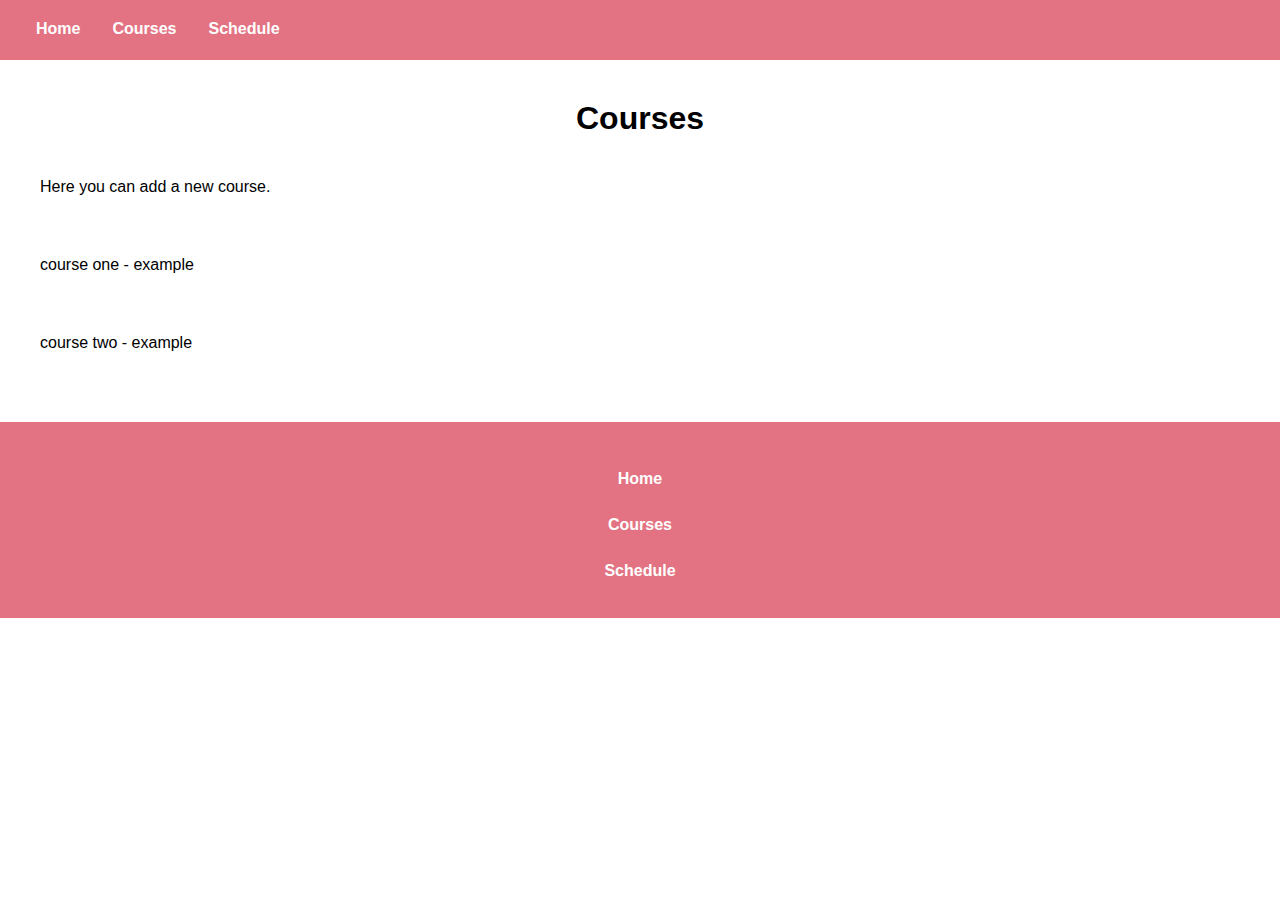
==== courses.html @ fb244be6 "naming" ====
<!DOCTYPE html>
<html lang="en">
  <head>
    <meta charset="UTF-8" />
    <meta name="viewport" content="width=device-width, initial-scale=1.0" />
    <link rel="stylesheet" href="/css/main.css" />
    <link rel="stylesheet" href="/css/stylesheetCourses.css" />
    <title>Courses</title>
  </head>
  <body>
    <header>
      <nav>
        <ul>
          <li><a href="index.html">Home</a></li>
          <li><a href="#">Courses</a></li>
          <li><a href="schedule.html">Schedule</a></li>
        </ul>
      </nav>
    </header>
    <main>
      <h1>Courses</h1>
      <div class="addCourse">
        <p>Here you can add a new course.</p>
      </div>
      <div class="course">
        <div id="courseOne">
          <p>course one - example</p>
        </div>
        <div id="courseTwo">
          <p>course two - example</p>
        </div>
      </div>
    </main>
    <footer class="footer">
      <ul style="list-style: none">
        <a href="#">
          <li>Home</li>
        </a>
        <a href="courses.html">
          <li>Courses</li>
        </a>
        <a href="schedule.html">
          <li>Schedule</li>
        </a>
      </ul>
    </footer>
  </body>
</html>
---- css/main.css ----
:root {
  --brightyellow: #ffc82c;
  --gold: #dfb94c;
  --darkblue: #0042d6;
  --lightblue: #6292fd;
  --pink: #e37383;
  --lightpink: #ffb6c1;
}

@font-face {
  font-family: myFirstFont;
  src: url(assets/fonts/Lato/RobotoCondensed-Italic-VariableFont_wght.ttf);
}

/* header */

body,
nav,
ul,
li {
  margin: 0;
  padding: 0;
  font-family: myFirstFont, Arial, Helvetica, sans-serif;
}

header,
nav {
  background-color: var(--pink);
  height: 60px;
}

ul {
  list-style-type: none;
  padding: 20px;
  display: flex;
  align-items: center;
}

nav li {
  display: inline;
}

a {
  display: inline;
  color: white;
  text-align: center;
  padding: 14px 16px;
  text-decoration: none;
  border-radius: 20px;
  font-weight: bold;
}

nav a:hover {
  background-color: var(--lightpink);
}

h1 {
  text-align: center;
  margin-top: 40px;
}

/* footer */
footer ul,
footer li {
  list-style: none;
  margin-top: 10px;
  display: block;
}

footer ul:first-child {
  margin-top: 50px;
}

footer ul:last-child {
  margin-bottom: 70px;
}

.footer {
  background-color: var(--pink);
  margin-top: auto;
}

/* paragraphs */

p {
  margin: 20px;
  padding: 20px;
}
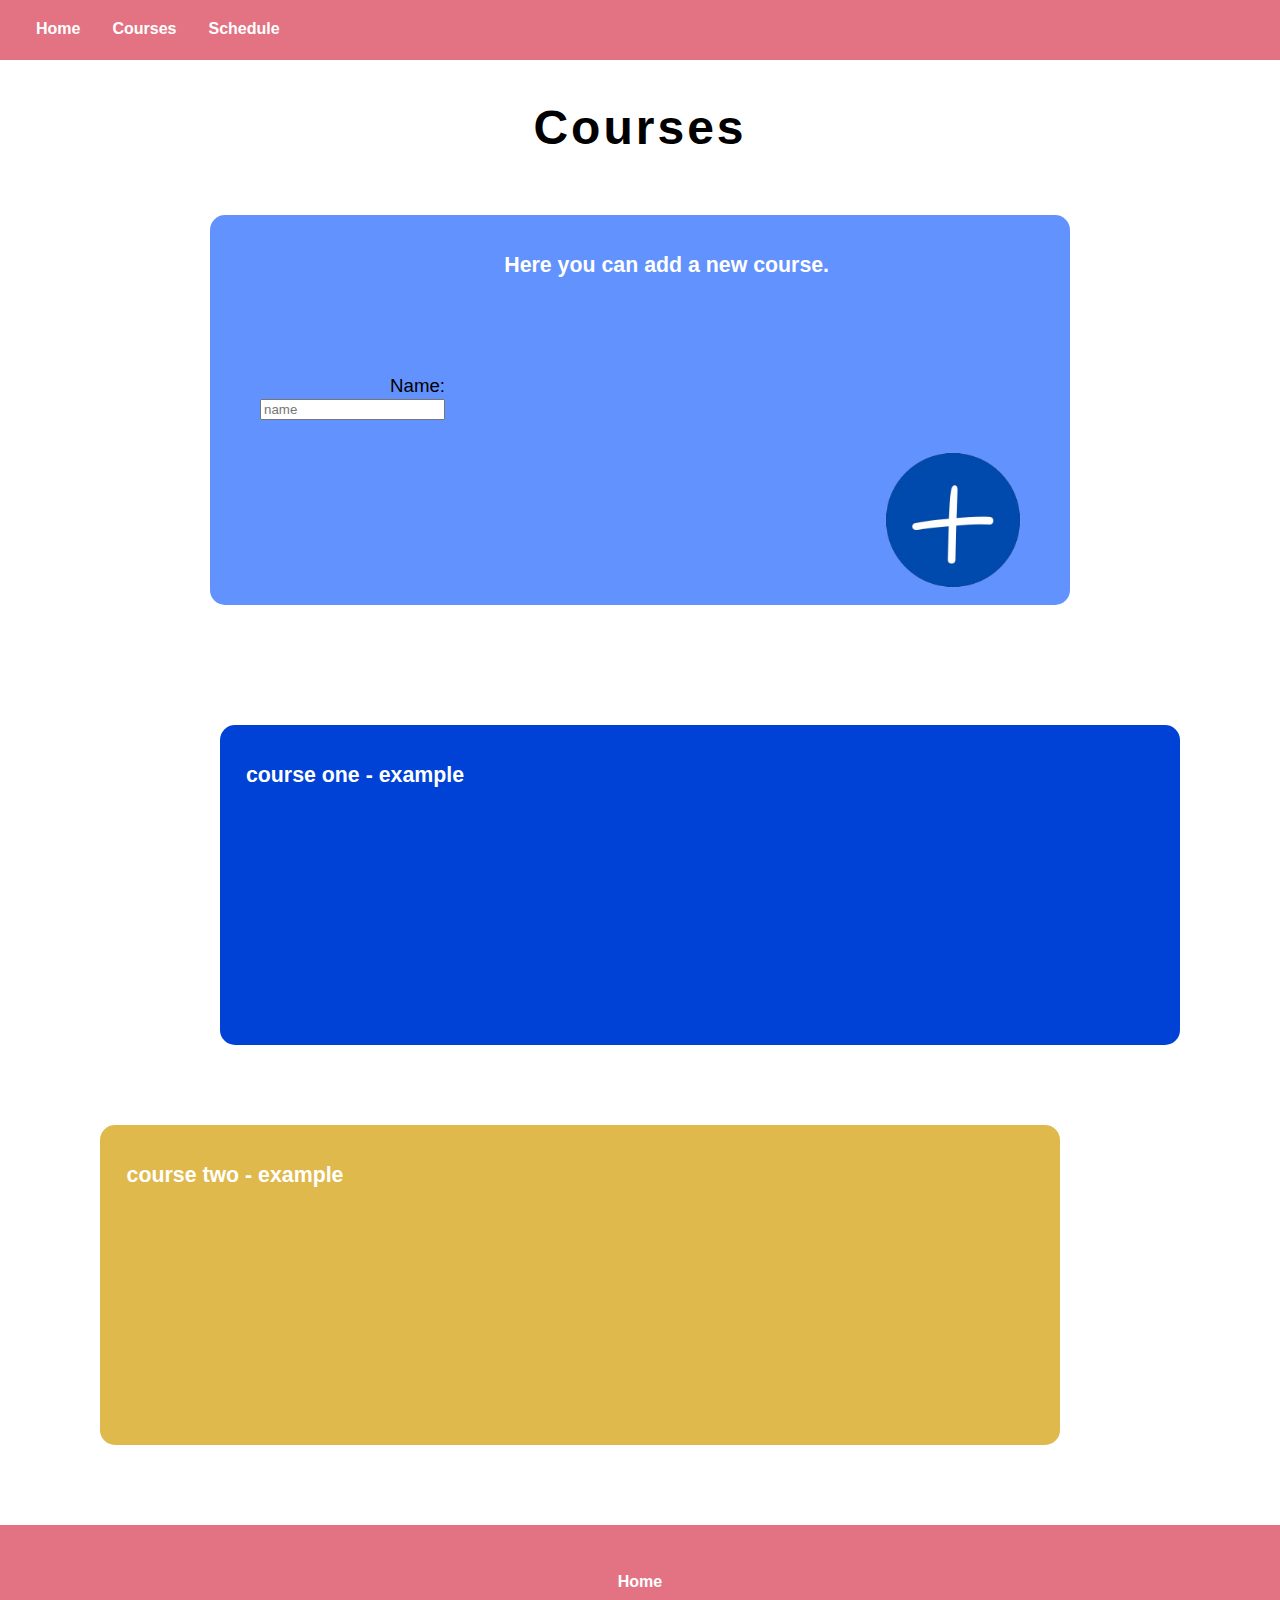
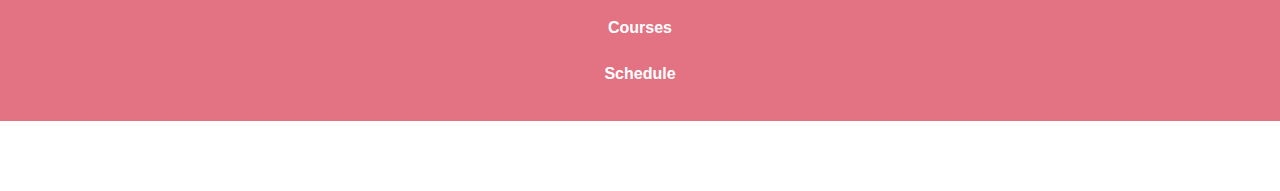
==== commit bd8496db: "add style" ====
--- a/courses.html
+++ b/courses.html
@@ -3,8 +3,8 @@
   <head>
     <meta charset="UTF-8" />
     <meta name="viewport" content="width=device-width, initial-scale=1.0" />
-    <link rel="stylesheet" href="/css/main.css" />
-    <link rel="stylesheet" href="/css/stylesheetCourses.css" />
+    <link rel="stylesheet" href="css/main.css" />
+    <link rel="stylesheet" href="css/stylesheetCourses.css" />
     <title>Courses</title>
   </head>
   <body>
@@ -20,14 +20,20 @@
     <main>
       <h1>Courses</h1>
       <div class="addCourse">
-        <p>Here you can add a new course.</p>
+        <h2>Here you can add a new course.</h2>
+        <form id="name">
+          <label id="nameLabel">
+            Name: <input type="text" id="courseName" placeholder="name" />
+          </label>
+        </form>
+        <img src="/assets/images/plus.png" alt="plus sign" id="imgPlus" />
       </div>
       <div class="course">
         <div id="courseOne">
-          <p>course one - example</p>
+          <h2>course one - example</h2>
         </div>
         <div id="courseTwo">
-          <p>course two - example</p>
+          <h2>course two - example</h2>
         </div>
       </div>
     </main>
--- a/css/stylesheetCourses.css
+++ b/css/stylesheetCourses.css
@@ -0,0 +1,84 @@
+:root {
+  --brightyellow: #ffc82c;
+  --gold: #dfb94c;
+  --darkblue: #0042d6;
+  --lightblue: #6292fd;
+  --pink: #e37383;
+  --lightpink: #ffb6c1;
+}
+
+@font-face {
+  font-family: headerFont;
+  src: url(/assets/fonts/Pacifico/Pacifico-Regular.ttf);
+}
+
+h1 {
+  font-family: headerFont, Arial, Helvetica, sans-serif;
+  text-align: center;
+  margin-top: 40px;
+  font-size: 36pt;
+  letter-spacing: 3px;
+}
+.addCourse {
+  padding: 20px;
+  margin-top: 60px;
+  margin-bottom: 120px;
+  margin-left: 210px;
+  margin-right: 210px;
+  background-color: var(--lightblue);
+  border-radius: 15px;
+  display: grid;
+  grid-template-rows: 30px repeat(4, 80px);
+  grid-template-columns: repeat(4, 1fr);
+}
+
+.course div:nth-child(odd) {
+  padding: 20px;
+  margin: 80px;
+  margin-left: 220px;
+  margin-right: 100px;
+  background-color: var(--darkblue);
+  border-radius: 15px;
+  display: grid;
+  grid-template-rows: repeat(4, 70px);
+  grid-template-columns: repeat(4, 1fr);
+}
+
+.course div:nth-child(even) {
+  padding: 20px;
+  margin: 80px;
+  margin-left: 100px;
+  margin-right: 220px;
+  background-color: var(--gold);
+  border-radius: 15px;
+  display: grid;
+  grid-template-rows: repeat(4, 70px);
+  grid-template-columns: repeat(4, 1fr);
+}
+
+#imgPlus {
+  height: 190px;
+  grid-row: 4;
+  grid-column: 4;
+}
+.addCourse h2 {
+  grid-row-start: 1;
+  grid-column-start: 2;
+  grid-column-end: 4;
+}
+
+h2 {
+  text-align: center;
+  color: white;
+  font-size: 16pt;
+  font-family: headerFont, Arial, Helvetica, sans-serif;
+}
+
+#name {
+  grid-row: 3;
+  grid-column: 1;
+  font-size: 14pt;
+  padding: 20px;
+  margin: 10px;
+  text-align: right;
+}
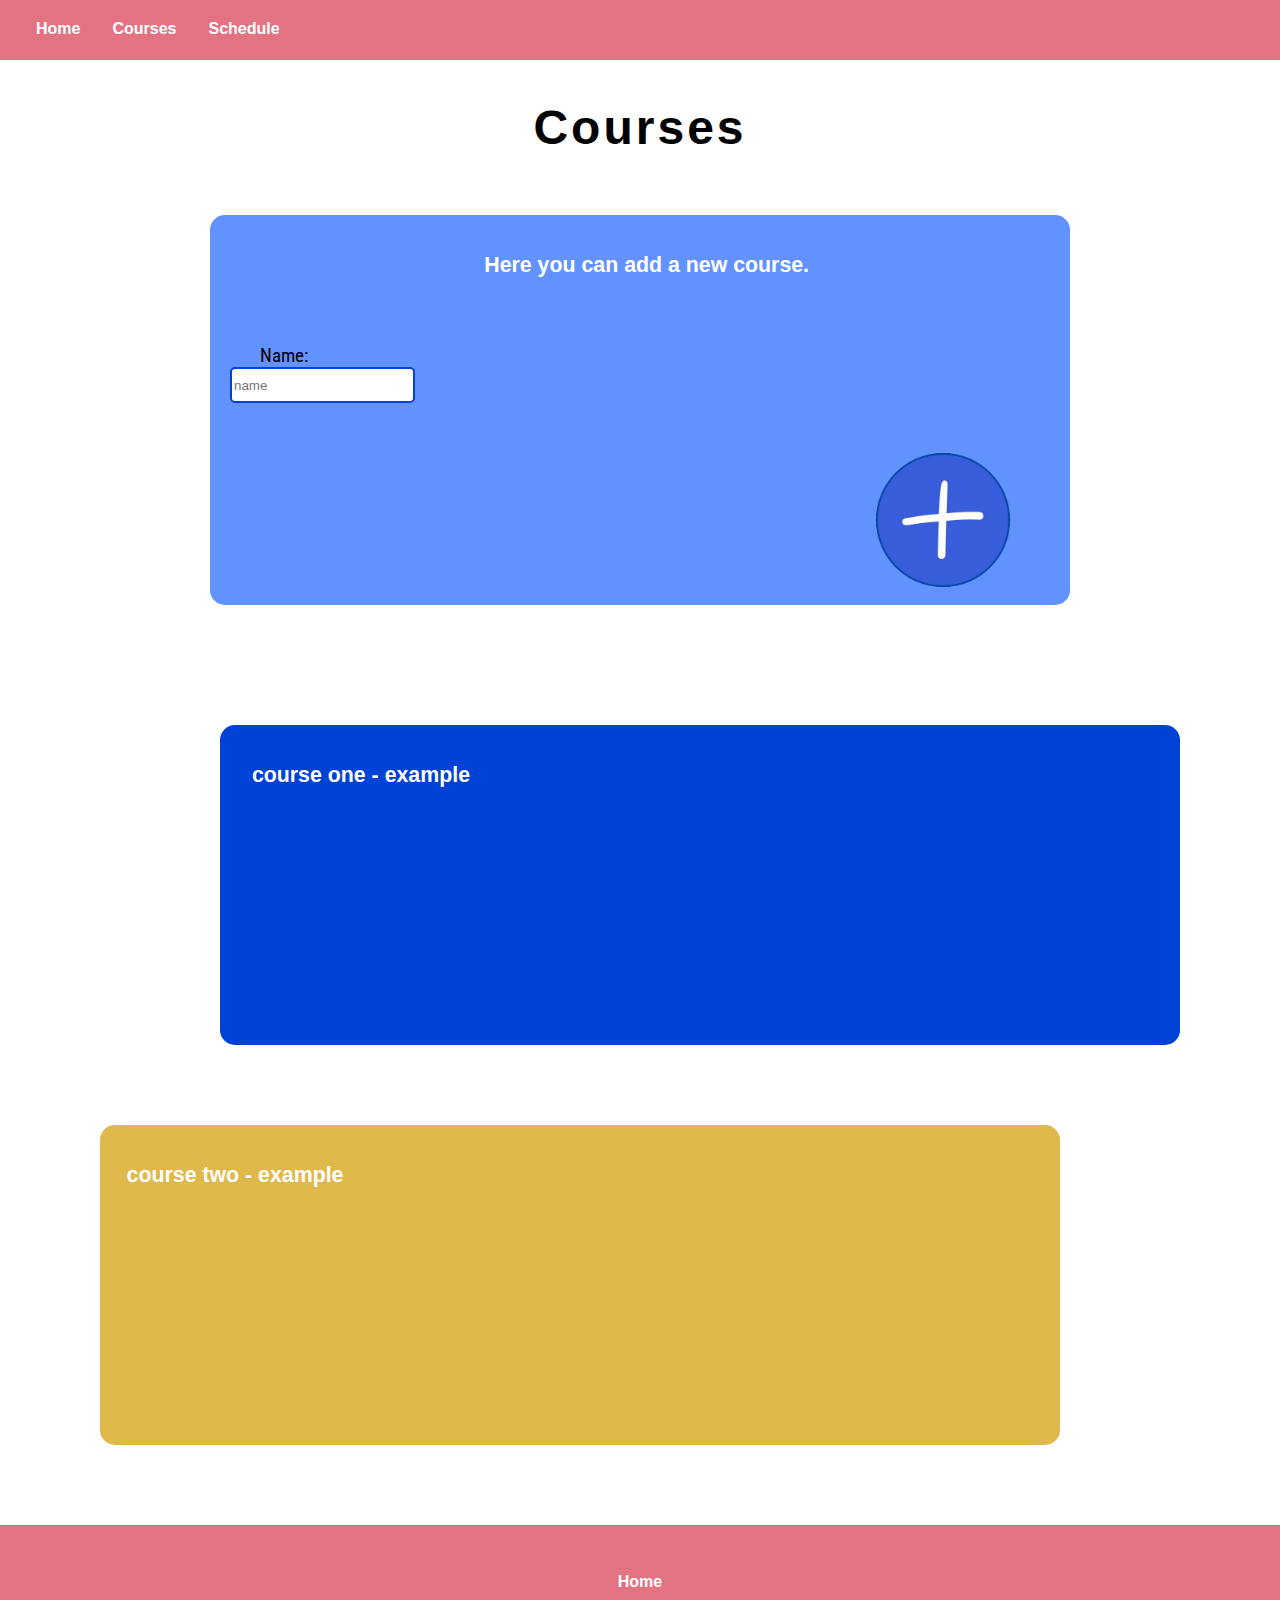
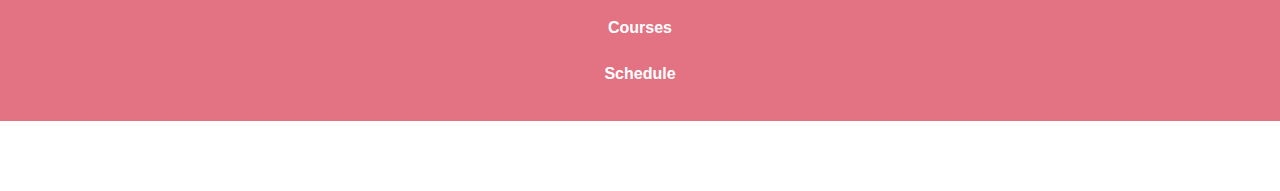
==== commit ac774448: "add style" ====
--- a/courses.html
+++ b/courses.html
@@ -20,13 +20,13 @@
     <main>
       <h1>Courses</h1>
       <div class="addCourse">
-        <h2>Here you can add a new course.</h2>
+        <h2 id="addCourseH2">Here you can add a new course.</h2>
         <form id="name">
           <label id="nameLabel">
             Name: <input type="text" id="courseName" placeholder="name" />
           </label>
         </form>
-        <img src="/assets/images/plus.png" alt="plus sign" id="imgPlus" />
+        <img src="assets/images/plus.png" alt="add button" id="add" />
       </div>
       <div class="course">
         <div id="courseOne">
--- a/css/stylesheetCourses.css
+++ b/css/stylesheetCourses.css
@@ -10,6 +10,11 @@
 @font-face {
   font-family: headerFont;
   src: url(/assets/fonts/Pacifico/Pacifico-Regular.ttf);
+}
+
+@font-face {
+  font-family: formFont;
+  src: url(/assets/fonts/Roboto_Condensed/RobotoCondensed-VariableFont_wght.ttf);
 }
 
 h1 {
@@ -44,6 +49,10 @@
   grid-template-columns: repeat(4, 1fr);
 }
 
+.course div:nth-child(odd) h2 {
+  text-align: right;
+}
+
 .course div:nth-child(even) {
   padding: 20px;
   margin: 80px;
@@ -56,12 +65,13 @@
   grid-template-columns: repeat(4, 1fr);
 }
 
-#imgPlus {
+#add {
   height: 190px;
   grid-row: 4;
   grid-column: 4;
 }
-.addCourse h2 {
+
+#addCourseH2 {
   grid-row-start: 1;
   grid-column-start: 2;
   grid-column-end: 4;
@@ -77,8 +87,28 @@
 #name {
   grid-row: 3;
   grid-column: 1;
-  font-size: 14pt;
+}
+
+#courseName {
+  grid-row: 3;
+  grid-column: 2;
+}
+
+form {
+  font-family: formFont, Arial, Helvetica, sans-serif;
+}
+
+label {
   padding: 20px;
   margin: 10px;
-  text-align: right;
+  text-align: center;
+  vertical-align: center;
+  font-size: 14pt;
 }
+
+input {
+  height: 30px;
+  vertical-align: center;
+  border-radius: 5px;
+  border: var(--darkblue) solid 2px;
+}
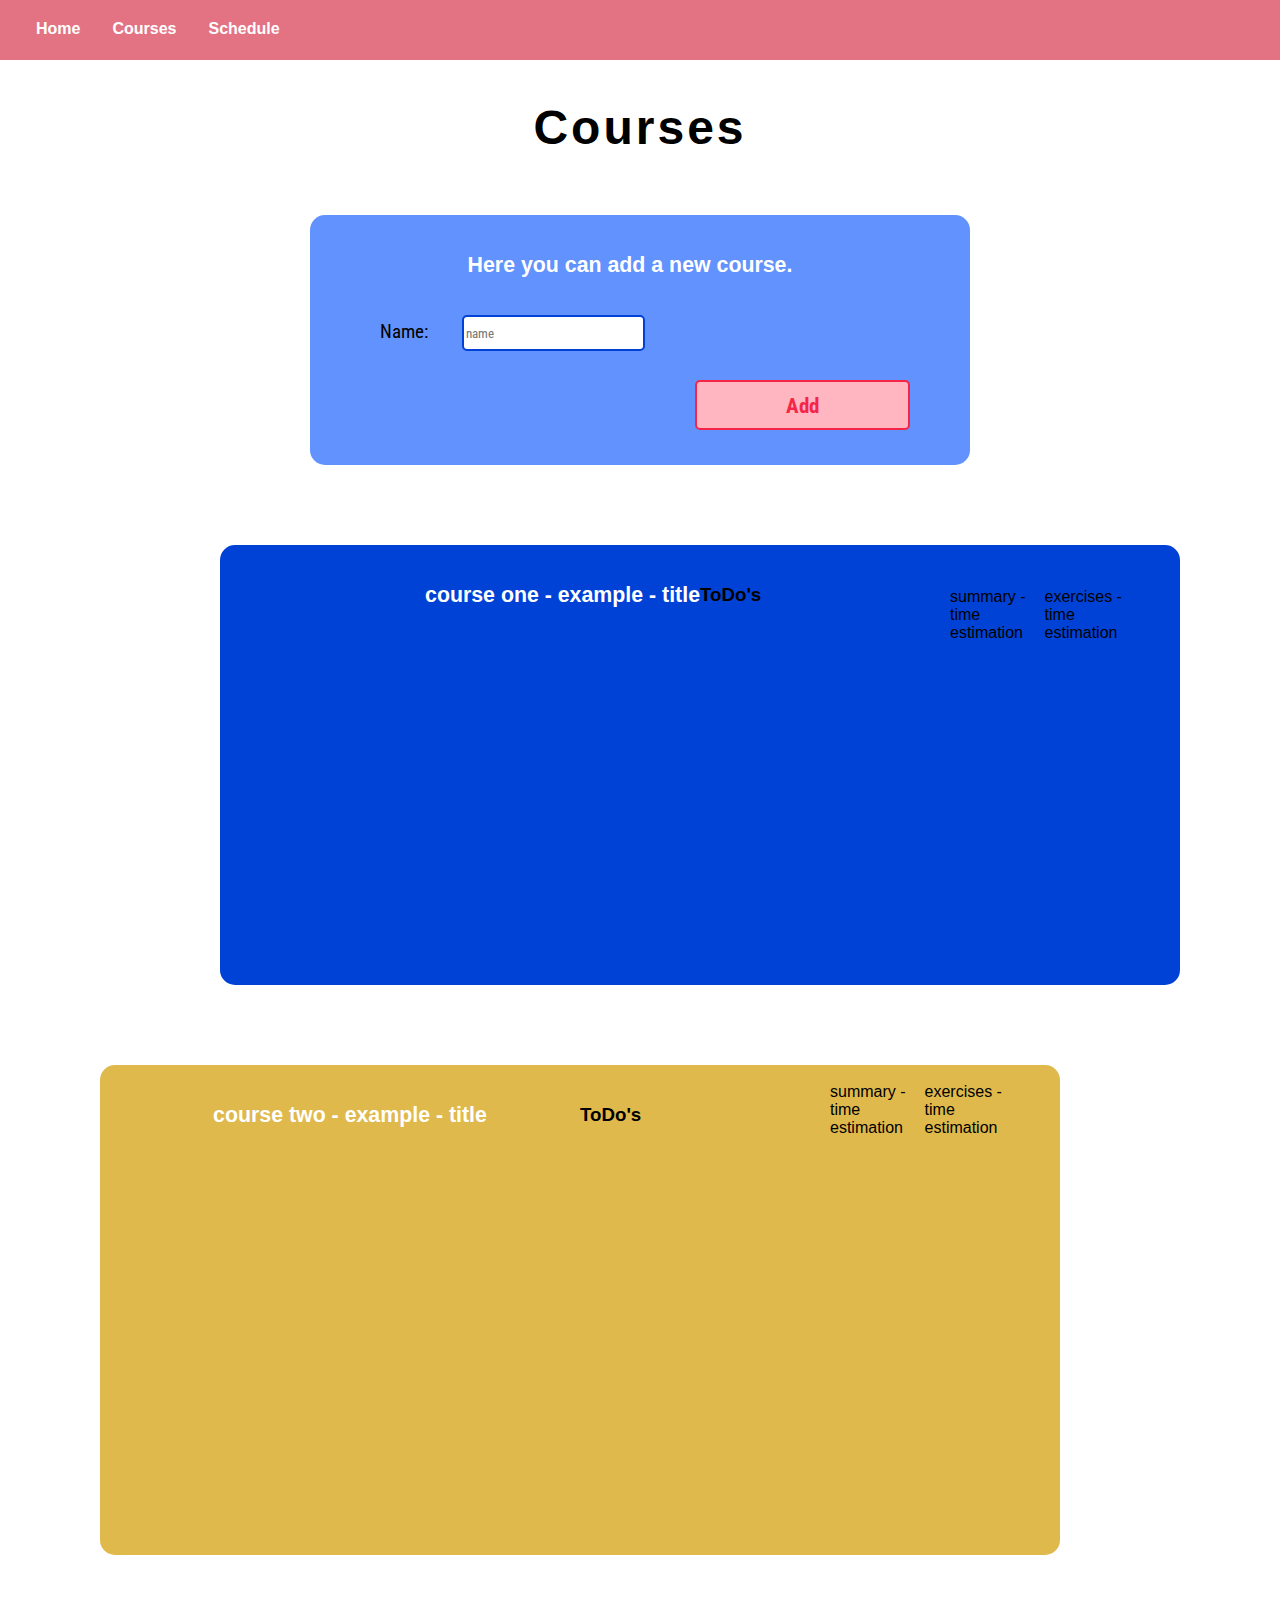
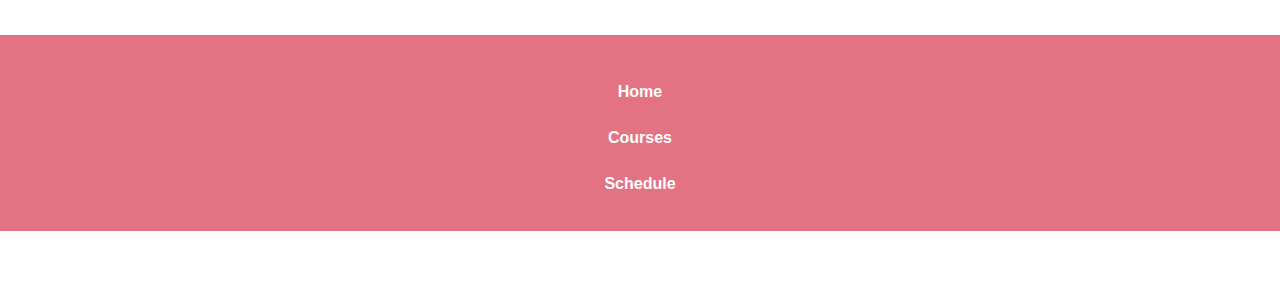
==== commit 6f0a0c2a: "added style" ====
--- a/courses.html
+++ b/courses.html
@@ -20,26 +20,36 @@
     <main>
       <h1>Courses</h1>
       <div class="addCourse">
-        <h2 id="addCourseH2">Here you can add a new course.</h2>
-        <form id="name">
-          <label id="nameLabel">
-            Name: <input type="text" id="courseName" placeholder="name" />
-          </label>
-        </form>
-        <img src="assets/images/plus.png" alt="add button" id="add" />
+        <h2>Here you can add a new course.</h2>
+        <div class="name">
+          <label> Name: </label>
+          <input type="text" id="inputName" placeholder="name" />
+        </div>
+        <p id="error"></p>
+        <button id="add">Add</button>
       </div>
       <div class="course">
         <div id="courseOne">
-          <h2>course one - example</h2>
+          <h2>course one - example - title</h2>
+          <h3>ToDo's</h3>
+          <ul>
+            <li>summary - time estimation</li>
+            <li>exercises - time estimation</li>
+          </ul>
         </div>
         <div id="courseTwo">
-          <h2>course two - example</h2>
+          <h2>course two - example - title</h2>
+          <h3>ToDo's</h3>
+          <ul>
+            <li>summary - time estimation</li>
+            <li>exercises - time estimation</li>
+          </ul>
         </div>
       </div>
     </main>
     <footer class="footer">
       <ul style="list-style: none">
-        <a href="#">
+        <a href="index.html">
           <li>Home</li>
         </a>
         <a href="courses.html">
@@ -50,5 +60,6 @@
         </a>
       </ul>
     </footer>
+    <script src="src/script.js"></script>
   </body>
 </html>
--- a/css/stylesheetCourses.css
+++ b/css/stylesheetCourses.css
@@ -27,14 +27,14 @@
 .addCourse {
   padding: 20px;
   margin-top: 60px;
-  margin-bottom: 120px;
-  margin-left: 210px;
-  margin-right: 210px;
+  margin-bottom: 50px;
+  margin-left: 310px;
+  margin-right: 310px;
   background-color: var(--lightblue);
   border-radius: 15px;
   display: grid;
-  grid-template-rows: 30px repeat(4, 80px);
-  grid-template-columns: repeat(4, 1fr);
+  grid-template-rows: 50px repeat(2, 80px);
+  grid-template-columns: 20px repeat(2, 280px) 20px;
 }
 
 .course div:nth-child(odd) {
@@ -45,7 +45,7 @@
   background-color: var(--darkblue);
   border-radius: 15px;
   display: grid;
-  grid-template-rows: repeat(4, 70px);
+  grid-template-rows: repeat(4, 100px);
   grid-template-columns: repeat(4, 1fr);
 }
 
@@ -61,18 +61,33 @@
   background-color: var(--gold);
   border-radius: 15px;
   display: grid;
-  grid-template-rows: repeat(4, 70px);
+  grid-template-rows: 50px repeat(4, 100px);
   grid-template-columns: repeat(4, 1fr);
 }
 
 #add {
-  height: 190px;
-  grid-row: 4;
-  grid-column: 4;
+  grid-row: 3;
+  grid-column: 3;
+  border-radius: 5px;
+  border: rgb(246, 37, 71) solid 2px;
+  background-color: var(--lightpink);
+  margin: 15px;
+  margin-left: 65px;
+  margin-right: 0;
+  color: rgb(246, 37, 71);
+  font-size: 16pt;
+  font-weight: bold;
+  font-family: formFont, Arial, Helvetica, sans-serif;
 }
 
-#addCourseH2 {
-  grid-row-start: 1;
+#add:hover {
+  background-color: var(--pink);
+  color: var(--lightpink);
+  font-size: 18pt;
+}
+
+.addCourse h2 {
+  grid-row: 1;
   grid-column-start: 2;
   grid-column-end: 4;
 }
@@ -84,18 +99,20 @@
   font-family: headerFont, Arial, Helvetica, sans-serif;
 }
 
-#name {
-  grid-row: 3;
-  grid-column: 1;
+.name {
+  margin-top: 30px;
+  width: 60%;
+  grid-row: 2;
+  grid-column-start: 2;
+  grid-column-end: 4;
 }
 
-#courseName {
+#error {
   grid-row: 3;
   grid-column: 2;
-}
-
-form {
-  font-family: formFont, Arial, Helvetica, sans-serif;
+  text-align: center;
+  margin-top: -9px;
+  color: #002c8d;
 }
 
 label {
@@ -104,6 +121,7 @@
   text-align: center;
   vertical-align: center;
   font-size: 14pt;
+  font-family: formFont, Arial, Helvetica, sans-serif;
 }
 
 input {
@@ -111,4 +129,14 @@
   vertical-align: center;
   border-radius: 5px;
   border: var(--darkblue) solid 2px;
+  font-family: formFont, Arial, Helvetica, sans-serif;
 }
+
+.course h2 {
+  grid-row: 1;
+  grid-column-start: 1;
+  grid-column-end: 3;
+}
+
+.course h3 {
+}
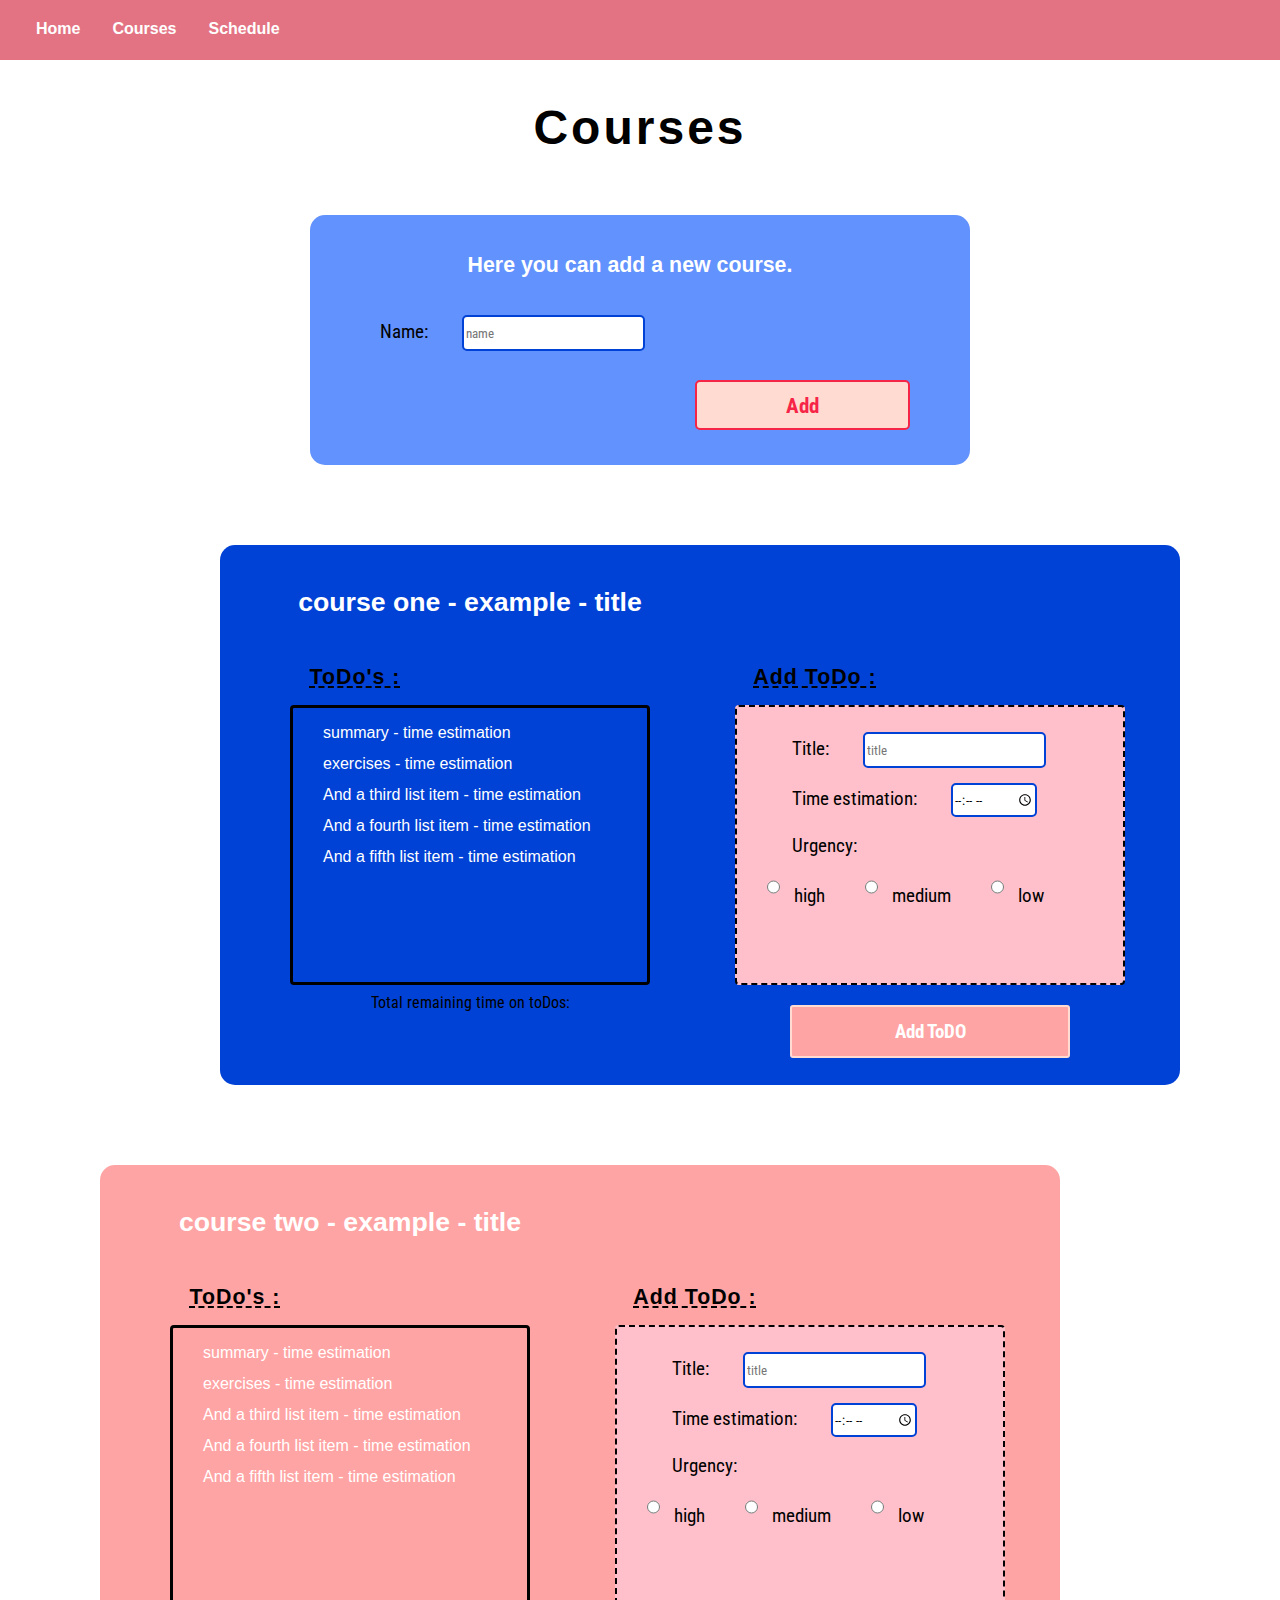
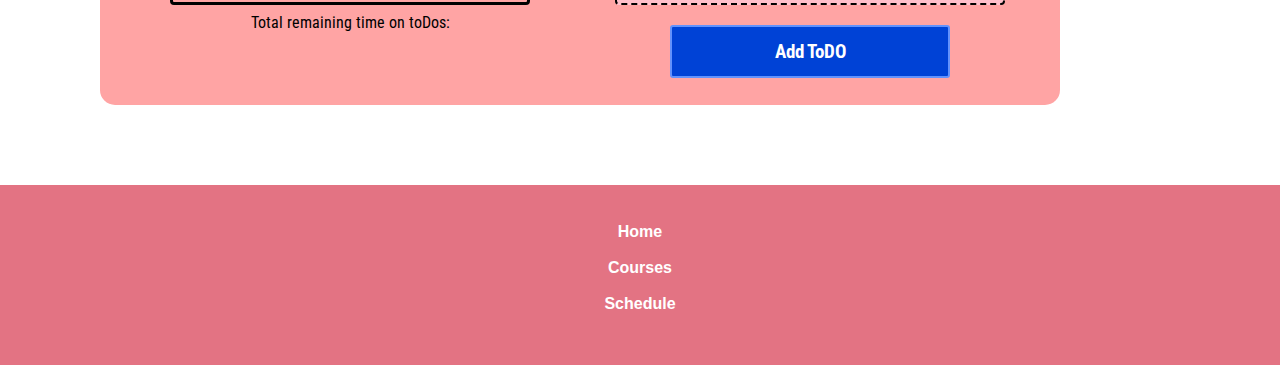
==== commit 6a087c27: "changing colors" ====
--- a/courses.html
+++ b/courses.html
@@ -31,19 +31,109 @@
       <div class="course">
         <div id="courseOne">
           <h2>course one - example - title</h2>
-          <h3>ToDo's</h3>
-          <ul>
-            <li>summary - time estimation</li>
-            <li>exercises - time estimation</li>
-          </ul>
+          <h3 class="toDO">ToDo's :</h3>
+          <span class="toDos">
+            <ul>
+              <li>summary - time estimation</li>
+              <li>exercises - time estimation</li>
+              <li>And a third list item - time estimation</li>
+              <li>And a fourth list item - time estimation</li>
+              <li>And a fifth list item - time estimation</li>
+            </ul>
+          </span>
+          <p id="timeIndicator">Total remaining time on toDos:</p>
+          <h3 class="addToDoTitle">Add ToDo :</h3>
+          <span class="addToDo">
+            <span class="title">
+              <label> Title: </label>
+              <input type="text" id="inputTitle" placeholder="title" />
+            </span>
+            <span class="time">
+              <label> Time estimation: </label>
+              <input type="time" id="inputTime" />
+            </span>
+            <span class="urgency">
+              <label> Urgency: </label><br />
+              <input
+                type="radio"
+                name="option"
+                id="urgencyH"
+                value="high"
+                class="radioB"
+              />
+              <label>high</label>
+              <input
+                type="radio"
+                name="option"
+                id="urgencyM"
+                value="medium"
+                class="radioB"
+              />
+              <label>medium</label>
+              <input
+                type="radio"
+                name="option"
+                id="urgencyL"
+                value="low"
+                class="radioB"
+              />
+              <label>low</label>
+            </span>
+          </span>
+          <button id="addToDo">Add ToDO</button>
         </div>
         <div id="courseTwo">
           <h2>course two - example - title</h2>
-          <h3>ToDo's</h3>
-          <ul>
-            <li>summary - time estimation</li>
-            <li>exercises - time estimation</li>
-          </ul>
+          <h3 class="toDO">ToDo's :</h3>
+          <span class="toDos">
+            <ul>
+              <li>summary - time estimation</li>
+              <li>exercises - time estimation</li>
+              <li>And a third list item - time estimation</li>
+              <li>And a fourth list item - time estimation</li>
+              <li>And a fifth list item - time estimation</li>
+            </ul>
+          </span>
+          <p id="timeIndicator">Total remaining time on toDos:</p>
+          <h3 class="addToDoTitle">Add ToDo :</h3>
+          <span class="addToDo">
+            <span class="title">
+              <label> Title: </label>
+              <input type="text" id="inputTitle" placeholder="title" />
+            </span>
+            <span class="time">
+              <label> Time estimation: </label>
+              <input type="time" id="inputTime" />
+            </span>
+            <span class="urgency">
+              <label> Urgency: </label><br />
+              <input
+                type="radio"
+                name="option"
+                id="urgencyH"
+                value="high"
+                class="radioB"
+              />
+              <label>high</label>
+              <input
+                type="radio"
+                name="option"
+                id="urgencyM"
+                value="medium"
+                class="radioB"
+              />
+              <label>medium</label>
+              <input
+                type="radio"
+                name="option"
+                id="urgencyL"
+                value="low"
+                class="radioB"
+              />
+              <label>low</label>
+            </span>
+          </span>
+          <button id="addToDo">Add ToDO</button>
         </div>
       </div>
     </main>
@@ -60,6 +150,6 @@
         </a>
       </ul>
     </footer>
-    <script src="src/script.js"></script>
+    <script src="src/script.js" type="module"></script>
   </body>
 </html>
--- a/css/main.css
+++ b/css/main.css
@@ -5,15 +5,15 @@
   --lightblue: #6292fd;
   --pink: #e37383;
   --lightpink: #ffb6c1;
+  --lightpink2: #ffa5b3;
 }
 
 @font-face {
   font-family: myFirstFont;
-  src: url(assets/fonts/Lato/RobotoCondensed-Italic-VariableFont_wght.ttf);
+  src: url(/assets/fonts/Lato/RobotoCondensed-Italic-VariableFont_wght.ttf);
 }
 
-/* header */
-
+/* Header */
 body,
 nav,
 ul,
@@ -27,13 +27,17 @@
 nav {
   background-color: var(--pink);
   height: 60px;
+  width: 100%;
 }
 
 ul {
-  list-style-type: none;
   padding: 20px;
   display: flex;
   align-items: center;
+}
+
+.main {
+  list-style-type: none;
 }
 
 nav li {
@@ -51,38 +55,19 @@
 }
 
 nav a:hover {
-  background-color: var(--lightpink);
+  background-color: var(--lightpink2);
 }
 
-h1 {
-  text-align: center;
+/* Footer */
+footer {
+  background-color: var(--pink);
+  bottom: 0;
+  left: 0;
+  width: 100%;
   margin-top: 40px;
+  height: 180px;
 }
 
-/* footer */
-footer ul,
-footer li {
-  list-style: none;
-  margin-top: 10px;
+footer ul {
   display: block;
 }
-
-footer ul:first-child {
-  margin-top: 50px;
-}
-
-footer ul:last-child {
-  margin-bottom: 70px;
-}
-
-.footer {
-  background-color: var(--pink);
-  margin-top: auto;
-}
-
-/* paragraphs */
-
-p {
-  margin: 20px;
-  padding: 20px;
-}
--- a/css/stylesheetCourses.css
+++ b/css/stylesheetCourses.css
@@ -1,10 +1,9 @@
 :root {
-  --brightyellow: #ffc82c;
-  --gold: #dfb94c;
+  --lightpink: #ffdbd1;
+  --pink2: #ffa4a4;
   --darkblue: #0042d6;
   --lightblue: #6292fd;
   --pink: #e37383;
-  --lightpink: #ffb6c1;
 }
 
 @font-face {
@@ -17,8 +16,13 @@
   src: url(/assets/fonts/Roboto_Condensed/RobotoCondensed-VariableFont_wght.ttf);
 }
 
+@font-face {
+  font-family: myFirstFont;
+  src: url(/assets/fonts/Lato/RobotoCondensed-Italic-VariableFont_wght.ttf);
+}
+
 h1 {
-  font-family: headerFont, Arial, Helvetica, sans-serif;
+  font-family: headerFont, cursive, Arial, Helvetica, sans-serif;
   text-align: center;
   margin-top: 40px;
   font-size: 36pt;
@@ -45,12 +49,8 @@
   background-color: var(--darkblue);
   border-radius: 15px;
   display: grid;
-  grid-template-rows: repeat(4, 100px);
+  grid-template-rows: 60px 60px 320px 60px;
   grid-template-columns: repeat(4, 1fr);
-}
-
-.course div:nth-child(odd) h2 {
-  text-align: right;
 }
 
 .course div:nth-child(even) {
@@ -58,10 +58,10 @@
   margin: 80px;
   margin-left: 100px;
   margin-right: 220px;
-  background-color: var(--gold);
+  background-color: var(--pink2);
   border-radius: 15px;
   display: grid;
-  grid-template-rows: 50px repeat(4, 100px);
+  grid-template-rows: 60px 60px 320px 60px;
   grid-template-columns: repeat(4, 1fr);
 }
 
@@ -77,11 +77,11 @@
   color: rgb(246, 37, 71);
   font-size: 16pt;
   font-weight: bold;
-  font-family: formFont, Arial, Helvetica, sans-serif;
+  font-family: formFont, Aptos, Arial, Helvetica, sans-serif;
 }
 
 #add:hover {
-  background-color: var(--pink);
+  background-color: rgb(218, 126, 141);
   color: var(--lightpink);
   font-size: 18pt;
 }
@@ -96,7 +96,7 @@
   text-align: center;
   color: white;
   font-size: 16pt;
-  font-family: headerFont, Arial, Helvetica, sans-serif;
+  font-family: headerFont, cursive, Arial, Helvetica, sans-serif;
 }
 
 .name {
@@ -121,7 +121,7 @@
   text-align: center;
   vertical-align: center;
   font-size: 14pt;
-  font-family: formFont, Arial, Helvetica, sans-serif;
+  font-family: formFont, Aptos, Arial, Helvetica, sans-serif;
 }
 
 input {
@@ -129,14 +129,145 @@
   vertical-align: center;
   border-radius: 5px;
   border: var(--darkblue) solid 2px;
-  font-family: formFont, Arial, Helvetica, sans-serif;
+  font-family: formFont, Aptos, Arial, Helvetica, sans-serif;
 }
 
 .course h2 {
   grid-row: 1;
   grid-column-start: 1;
   grid-column-end: 3;
-}
-
-.course h3 {
-}
+  font-size: 20pt;
+}
+
+.course .toDO {
+  grid-row: 2;
+  grid-column: 1;
+  text-align: center;
+  color: black;
+  text-decoration: underline dashed;
+  margin-top: 40px;
+  letter-spacing: 1px;
+  font-size: 16pt;
+}
+
+.course .toDos {
+  border: black solid 3px;
+  margin: 20px;
+  margin-left: 50px;
+  margin-right: 50px;
+  border-radius: 4px;
+  grid-column-start: 1;
+  grid-column-end: 3;
+  grid-row: 3;
+  color: white;
+}
+
+.course .toDos li,
+.course .toDos ul {
+  list-style: circle;
+  display: block;
+  padding: 5px;
+  margin-left: 10px;
+  margin-top: 3px;
+  font-family: myFirstFont, Arial, Helvetica, sans-serif;
+}
+
+.course .toDos ul {
+  list-style-type: disc;
+}
+
+.course #timeIndicator {
+  grid-row: 4;
+  grid-column-start: 1;
+  grid-column-end: 3;
+  text-align: center;
+  font-family: formFont, Aptos, Arial, Helvetica, sans-serif;
+  margin-top: -12px;
+}
+
+.course .addToDo {
+  grid-row: 3;
+  grid-column-start: 3;
+  grid-column-end: 5;
+  border: black dashed 2px;
+  margin: 20px;
+  margin-left: 35px;
+  margin-right: 35px;
+  border-radius: 4px;
+  background-color: pink;
+  display: grid;
+  grid-template-rows: 25px repeat(4, 1fr) 25px;
+  grid-template-columns: 25px repeat(3, 107px) 25px;
+}
+
+.course #addToDo {
+  grid-row: 4;
+  grid-column-start: 3;
+  grid-column-end: 5;
+  margin-left: 90px;
+  margin-right: 90px;
+  margin-bottom: 7px;
+  color: white;
+  font-size: 14pt;
+  font-family: formFont, Aptos, Arial, Helvetica, sans-serif;
+  font-weight: bold;
+}
+
+.course div:nth-child(even) #addToDo {
+  border: var(--lightblue) solid 2px;
+  background-color: var(--darkblue);
+  border-radius: 3px;
+}
+
+.course div:nth-child(even) #addToDo:hover {
+  border: var(--darkblue) solid 2px;
+  background-color: var(--lightblue);
+  border-radius: 3px;
+}
+
+.course div:nth-child(odd) #addToDo {
+  border: var(--lightpink) solid 2px;
+  background-color: var(--pink2);
+  border-radius: 3px;
+}
+
+.course div:nth-child(odd) #addToDo:hover {
+  border: var(--pink2) solid 2px;
+  background-color: var(--lightpink);
+  border-radius: 3px;
+}
+
+.course .addToDoTitle {
+  grid-row: 2;
+  grid-column: 3;
+  text-align: center;
+  color: black;
+  text-decoration: underline dashed;
+  margin-top: 40px;
+  letter-spacing: 1px;
+  font-size: 16pt;
+}
+
+.course .addToDo .title {
+  grid-row: 2;
+  grid-column-start: 2;
+  grid-column-end: 5;
+}
+
+.course .addToDo .time {
+  grid-row: 3;
+  grid-column-start: 2;
+  grid-column-end: 5;
+}
+
+.course .addToDo .urgency {
+  grid-row: 4;
+  grid-column-start: 2;
+  grid-column-end: 5;
+  display: inline;
+}
+
+.radioB {
+  margin-right: -20px;
+  margin-top: 15px;
+}
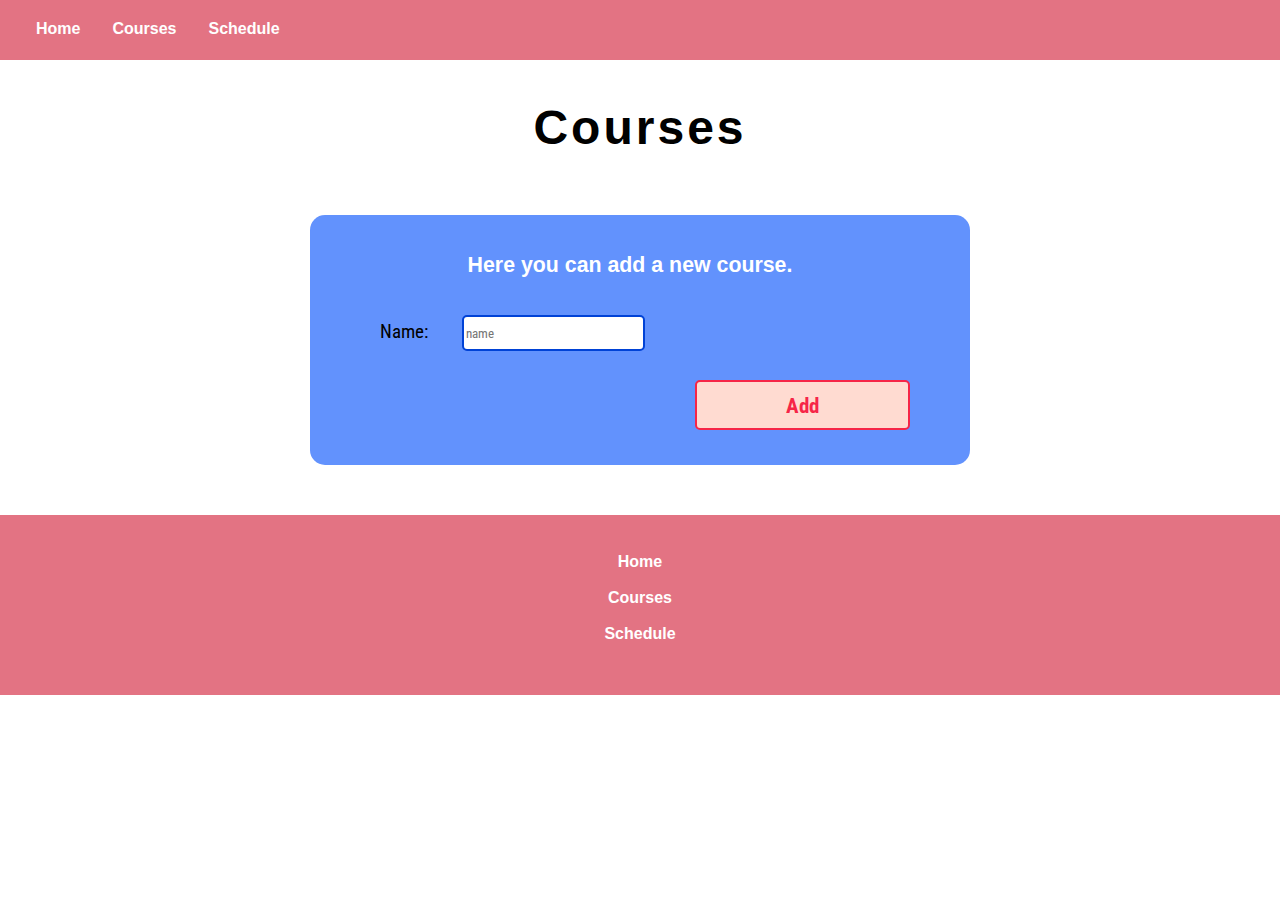
==== commit f5b2fe4e: "JavaScript impl." ====
--- a/courses.html
+++ b/courses.html
@@ -19,7 +19,7 @@
     </header>
     <main>
       <h1>Courses</h1>
-      <div class="addCourse">
+      <div class="addCourse" id="addCourseId">
         <h2>Here you can add a new course.</h2>
         <div class="name">
           <label> Name: </label>
@@ -28,8 +28,9 @@
         <p id="error"></p>
         <button id="add">Add</button>
       </div>
-      <div class="course">
-        <div id="courseOne">
+      <div class="course" id="courseId">
+        <!--
+        <div id="courseOdd">
           <h2>course one - example - title</h2>
           <h3 class="toDO">ToDo's :</h3>
           <span class="toDos">
@@ -82,7 +83,7 @@
           </span>
           <button id="addToDo">Add ToDO</button>
         </div>
-        <div id="courseTwo">
+        <div id="courseEven">
           <h2>course two - example - title</h2>
           <h3 class="toDO">ToDo's :</h3>
           <span class="toDos">
@@ -134,7 +135,7 @@
             </span>
           </span>
           <button id="addToDo">Add ToDO</button>
-        </div>
+        </div> -->
       </div>
     </main>
     <footer class="footer">
@@ -150,6 +151,6 @@
         </a>
       </ul>
     </footer>
-    <script src="src/script.js" type="module"></script>
+    <script src="./src/index.js" type="module"></script>
   </body>
 </html>
--- a/css/stylesheetCourses.css
+++ b/css/stylesheetCourses.css
@@ -113,6 +113,7 @@
   text-align: center;
   margin-top: -9px;
   color: #002c8d;
+  font-size: 10pt;
 }
 
 label {
@@ -139,7 +140,7 @@
   font-size: 20pt;
 }
 
-.course .toDO {
+.course h3 {
   grid-row: 2;
   grid-column: 1;
   text-align: center;
@@ -265,9 +266,10 @@
   grid-column-start: 2;
   grid-column-end: 5;
   display: inline;
+  font-size: 12pt;
 }
 
 .radioB {
-  margin-right: -20px;
+  margin-right: -25px;
   margin-top: 15px;
 }
